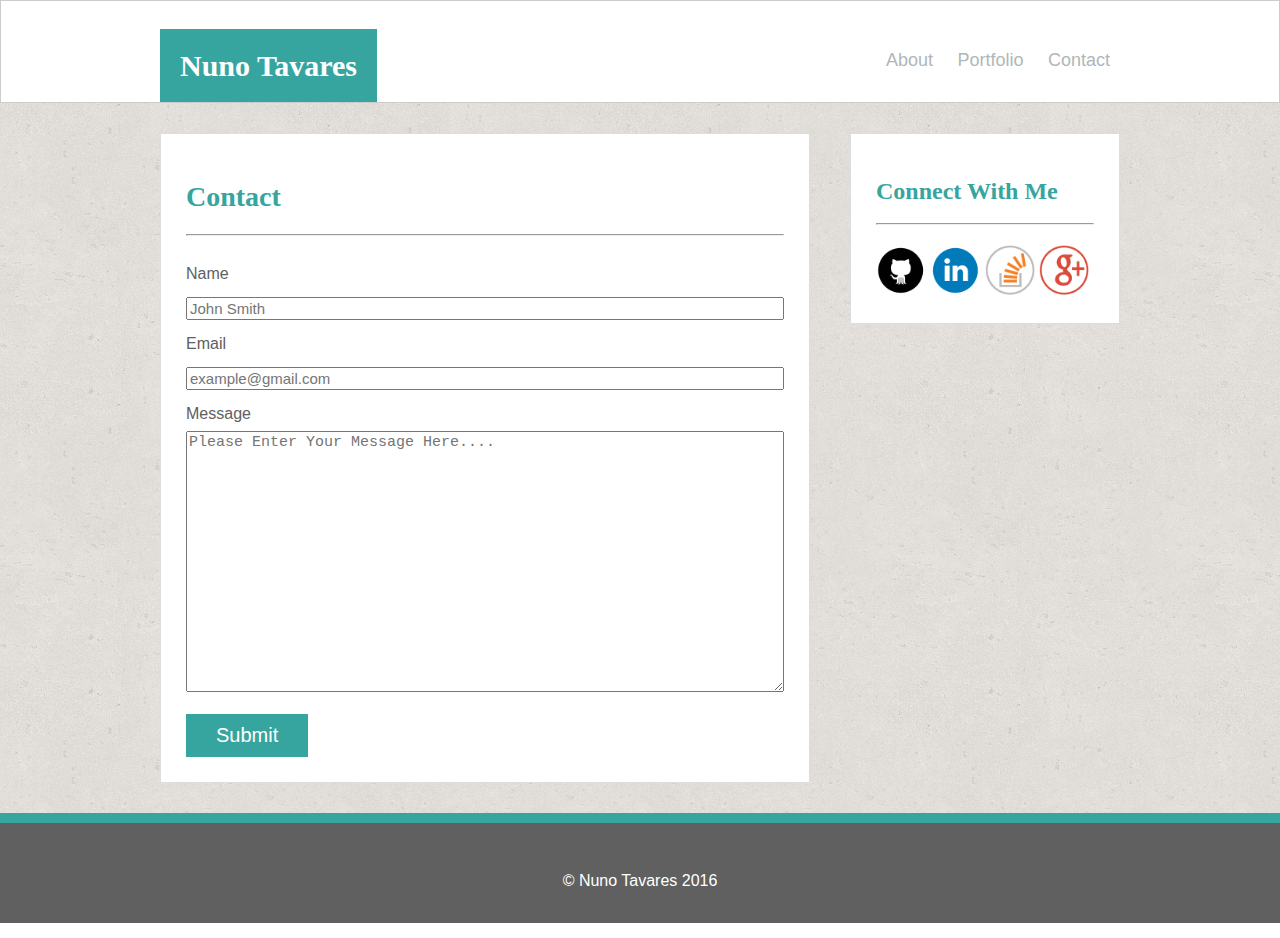
==== contact.html @ 9c00b534 "file setup" ====
<!DOCTYPE html>
<html>
	<head>
		<title>Nuno Tavares Profile</title>
		<meta charset="utf-8">
		<link rel="stylesheet" type="text/css" href="assets/css/reset.css">
		<link rel="stylesheet" type="text/css" href="assets/css/style.css">
	</head>
	<body>
		<!--This will be the section with a picture and about me -->
		<div class="wrapper">
			
			<div id="navbar">
				<div class="container">
	
					<a href="/" id="logoname">Nuno Tavares</a>
					
					<ul id="nav-links">
						<li class="menu"><a href="index.html">About</a></li>
						<li class="menu"><a href="portfolio.html">Portfolio</a></li>
						<li class="menu"><a href="contact.html">Contact</a></li>
					</ul>	
				</div> 
				<!-- close .container -->
			</div>
			<!-- close navbar -->

		<div class="container">

			<section id="contactme">

				<h1>Contact</h1>

				<hr />

				<div id="contactForm">
				
					<form id="usrForm">
						Name
						<br>
						<input type="text" name="firstLast" placeholder="John Smith">
						<br>
						Email
						<br>
						<input type="Email" name="Email" placeholder="example@gmail.com">
						<br>
						Message
						<br>
						<textarea name="message" form="usrForm" rows="15" placeholder="Please Enter Your Message Here.... "></textarea>
						<br>
						<button type="submit">Submit</button>
					</form>
			
						
				</div>	

			</section>
		
			<!--This will be the link connection section-->

			<section id="connect">

				<h2>Connect With Me</h2>

				<hr/ >

					<a href="www.github.com">
						<img src="assets/images/github_circle_black.png" alt="Nuno Tavares at GitHub" class="icon"></a>

					<a href="www.linkedin.com">
						<img src="assets/images/linkedin_circle_color.png" alt="Nuno Tavares at LinkedIn" class="icon"></a>

					<a href="www.stackoverflow.com"><img src="assets/images/stackoverflow.png" alt="Nuno Tavares at Stackoverflow" class="icon"></a>

					<a href="www.google.com"><img src="assets/images/google_circle.png" alt="Nuno Tavares at Google+" class="icon"></a>

			</section>

	</div>
			<!-- close .container -->

			<div class="push"></div>
			<!-- right before closing wrapper -->
		</div>
		<!-- close .wrapper -->

		<footer id="stickyfooter">&copy; Nuno Tavares 2016</footer>
				
	</body>

</html>
---- assets/css/style.css ----
* {
  box-sizing: border-box;
}

html, body {
	height: 100%;
}

body {
	font-family: 'Arial', 'Helvetica Neue', Helvetica, sans-serif;
	background-image: url("../images/cork-walletBG.png");
}

h1, h2 {
	font-family: 'Georgia', Times, Times New Roman, serif;
}

h1 {
	font-size: 28px;
	color:#36a59f;
	margin-top: 20px;
	margin-bottom: 20px;
	font-weight: bold;

}

h2 {
	font-size: 24px;
	color:#36a59f;
	margin-top: 20px;
	margin-bottom: 20px;
	font-weight: bold;
}

section {
	padding: 25px;
	margin-top: 30px;
	margin-bottom: 30px;	
}

a {
	text-decoration: none;
	color: #AFB7BB;
	font-size: 18px;
}

hr {
	margin-bottom: 20px;
}

p:hover {
	background-color: yellow;
	font-weight: bold;
}
.wrapper {
	min-height: 100%;
	height: auto !important; /* This line and the next line are not necessary unless you need IE6 support */
	height: 100%;
	margin: 0 auto -100px auto; 
}
.container {
	width: 960px;
	margin: 0 auto;
}

#navbar {
	width: 100%;
	height: 103px;
	background: #ffffff;
	padding: 50px 50px 20px 50px;
	border: 1px solid #cccccc;
	margin-right: auto;
	margin-left: auto;
}

#navbar a:hover {
	background-color: #36a59f;
	color: white;
	font-weight: bold;
}

#navbar li {

	display: inline;
	margin-right: 10px;
	margin-left: 10px
}


#logoname {
	font-family: 'Georgia', Times, Times New Roman, serif;
	font-size: 30px;
	font-weight: bold;	
	background-color: #36a59f;
	padding: 20px;
	color: white;
}

#nav-links {
	float:right;
}

#bio-image {
	width: 200px;
	float: left;
	margin-right: 10px;
}

#aboutme {
	width: 650px;
	background-color: #ffffff;
	float: left;
	border: 1px solid #dddddd;
	line-height: 35px;

}

#connect {
	width: 270px;
	background-color: #ffffff;
	float: right;
	border: 1px solid #dddddd;
}



.icon {
	width: 50px;
}


/*
CSS for contact page
*/

button {
	font-size: 20px;
	padding: 10px 30px 10px 30px;
	margin-top: 10px;
	background: #36a59f;
	color: #ffffff;
	border: 0px;
}
	
textarea {
	clear:both;	
	width: 100%;
	font-size: 15px;
}

#contactme {
	width: 650px;
	background-color: #ffffff;
	float: left;
	border: 1px solid #dddddd;
	line-height: 35px;
}

#contactForm form input {
	margin-top: 3px;
	width: 100%;
	font-size: 15px;
}

#contactForm form {
	color: #606060;
}

/*
CSS for Profile Page
*/
#portfolio {
	width: 650px;
	background-color: #ffffff;
	float: left;
	border: 1px solid #dddddd;
	line-height: 35px;
}

#portpics {
	float: left;
	position: relative;
	padding-right: 0;
}

#portpics p {
	position: relative;
	font-family: 'Georgia', Times, Times New Roman, serif;
	background: #36a59f;
	top: -75px;
	text-align: center;
	color: white;
	padding: 10px;
}

#portpics img {
	width: 255px;
}

#pic1, #pic2 {

	float: left;
}

#pic1{
	padding-left: 0;
	padding-right: 60px;
}

#pic2 {
	padding-right: 0;
}

/*
CSS for Sticky Footer
*/

#stickyfooter {
	clear:both;
	padding: 50px;
	background: #606060;
	color: white;
	text-align: center;
	border-top: 10px solid #36a59f;
}

#stickyfooter, .push {
	height: 100px; /* .push must be the same height as .footer */
}
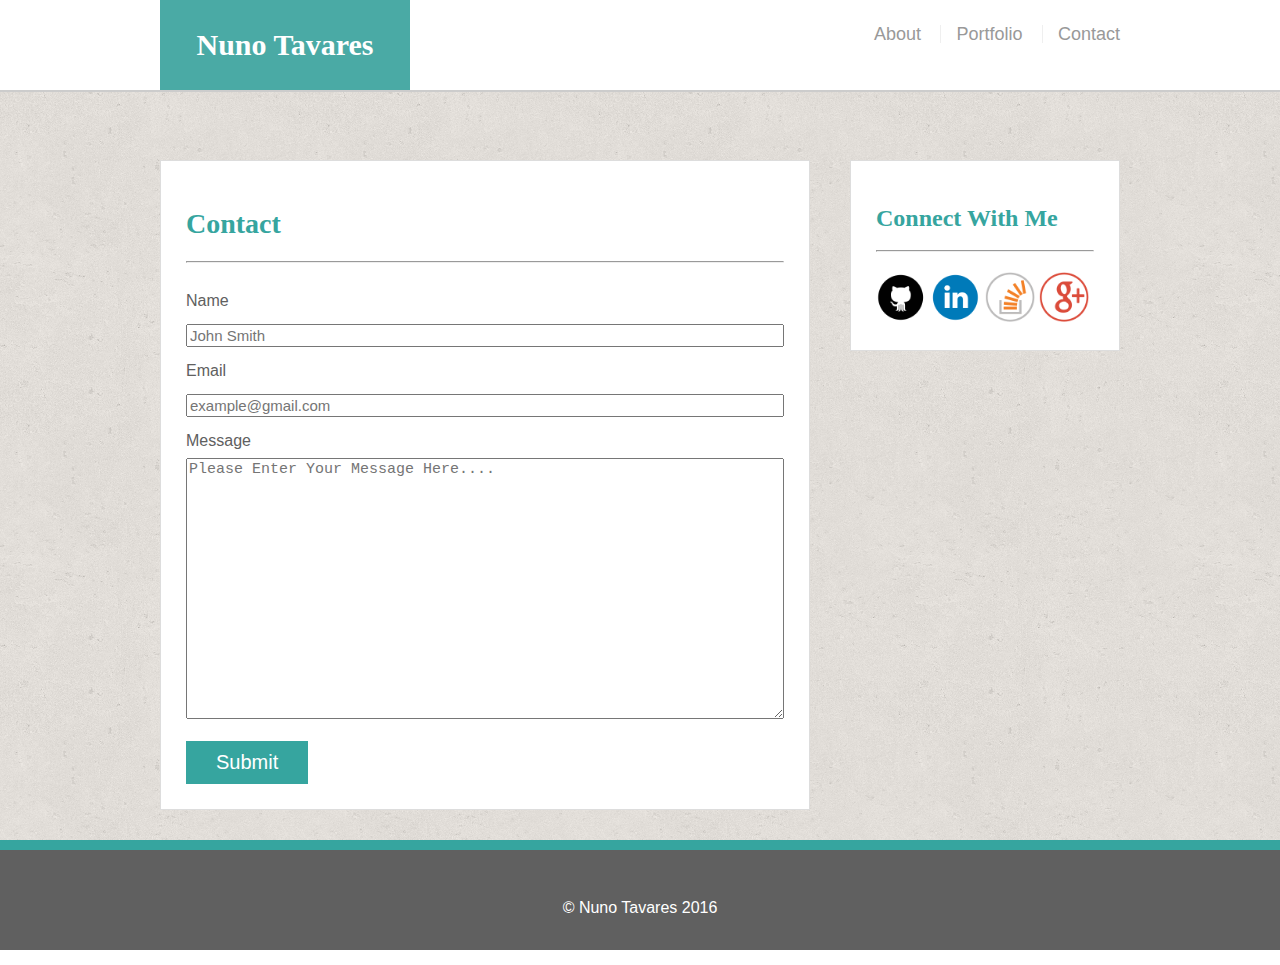
==== commit 4afe59eb: "Missing Nav Area" ====
--- a/contact.html
+++ b/contact.html
@@ -10,22 +10,25 @@
 		<!--This will be the section with a picture and about me -->
 		<div class="wrapper">
 			
-			<div id="navbar">
-				<div class="container">
+			<header id="navbar">
+
+				<div class="container" id="headbar">
 	
-					<a href="/" id="logoname">Nuno Tavares</a>
+					<a href="index.html" id="logoname">Nuno Tavares</a>
 					
-					<ul id="nav-links">
-						<li class="menu"><a href="index.html">About</a></li>
-						<li class="menu"><a href="portfolio.html">Portfolio</a></li>
-						<li class="menu"><a href="contact.html">Contact</a></li>
-					</ul>	
+					<nav>
+						<a href="index.html">About</a>
+						<a href="portfolio.html">Portfolio</a>
+						<a href="contact.html">Contact</a>
+					</nav>
+						
 				</div> 
 				<!-- close .container -->
-			</div>
+			</header>
 			<!-- close navbar -->
 
-		<div class="container">
+		<div class="container" id="main-container">
+
 
 			<section id="contactme">
 
--- a/assets/css/style.css
+++ b/assets/css/style.css
@@ -9,6 +9,7 @@
 body {
 	font-family: 'Arial', 'Helvetica Neue', Helvetica, sans-serif;
 	background-image: url("../images/cork-walletBG.png");
+
 }
 
 h1, h2 {
@@ -59,18 +60,21 @@
 	margin: 0 auto -100px auto; 
 }
 .container {
-	width: 960px;
+	width: 100%;
+	max-width: 960px;
 	margin: 0 auto;
+	clear:both;
 }
 
 #navbar {
+	background: #ffffff;
+	margin: 0 0 30px;
+	z-index: 99;
+	color: #fff;
+	overflow: auto;
+	border-bottom: 2px solid #ccc;
+	position: fixed;
 	width: 100%;
-	height: 103px;
-	background: #ffffff;
-	padding: 50px 50px 20px 50px;
-	border: 1px solid #cccccc;
-	margin-right: auto;
-	margin-left: auto;
 }
 
 #navbar a:hover {
@@ -79,31 +83,48 @@
 	font-weight: bold;
 }
 
-#navbar li {
-
-	display: inline;
-	margin-right: 10px;
-	margin-left: 10px
-}
-
+nav {
+	float: right;
+	margin-top: 25px;
+}
+
+nav a {
+	color: #999;
+	text-decoration: none;
+	margin-left: 15px;
+	display: inline-block;
+	border-left: 1px solid #efefef;
+	padding-left: 15px;
+	line-height: 18px;
+}
+
+nav a:first-child {
+	border-left:0 none;
+}
 
 #logoname {
 	font-family: 'Georgia', Times, Times New Roman, serif;
+	width: 250px;
+	height: 90px;
+	background: #4aaaa5;
+	float:left;
+	text-align: center;
+	line-height: 90px;
+	color: #fff;
+	font-weight: 700;
 	font-size: 30px;
-	font-weight: bold;	
-	background-color: #36a59f;
-	padding: 20px;
-	color: white;
-}
-
-#nav-links {
-	float:right;
-}
+	text-decoration: none;
+}
+
 
 #bio-image {
 	width: 200px;
 	float: left;
 	margin-right: 10px;
+}
+
+#main-container {
+	padding-top: 130px;
 }
 
 #aboutme {
@@ -227,3 +248,139 @@
 #stickyfooter, .push {
 	height: 100px; /* .push must be the same height as .footer */
 }
+
+/*This will be the responsive media area*/
+
+	/*desktop size here*/
+
+	@media screen and (max-width: 980px) {
+		#main-container {
+			padding: 150px 20px 20px 20px;
+			width: 100%;	
+		}
+
+		#aboutme, #portfolio, #contactme {
+			width:60%;
+			float: left;
+		}
+
+		#headbar {
+			max-width: 980px;
+		}
+
+		#connect {
+			width: 30%;
+			float: left;
+			margin-left: 30px;
+		}
+		#navbar {
+			width: 100%;
+			position: fixed;
+			padding: 20px 20px 0px 20px;	
+		}
+		.container {
+			width: 100%;
+
+		}
+
+		#wrapper {	
+			width: 100%;
+		}
+
+		#portpics {
+			width:100%;
+		}
+
+		#bio-image {
+			float:left;
+		}
+		#pic1, #pic2 {
+			margin: 0;
+			width: 100%;
+			padding: 0;
+		}
+
+		#portpics img {
+			width: 100%;
+		}
+		
+	}
+
+	/*tablet size*/
+
+	@media screen and (max-width: 768px) {
+			
+		#main-container {
+			padding: 150px 20px 20px 20px;
+			width: 100%;
+		}
+		#navbar {
+			width: 100%;
+			position: fixed;
+			padding: 20px 20px 0px 20px;	
+		}
+		.container {
+			width: 100%;
+		}
+
+		#aboutme, #portpics, #portfolio, #contactme, #connect {
+			width:100%;
+		}
+		#wrapper {	
+			width: 100%;
+		}
+		#navbar, #aboutme, #portpics, #portfolio, #contactme, #connect {
+			float:left;
+		}
+	}
+
+	/*cell phone size*/
+
+	@media screen and (max-width: 640px) {
+		#navbar {
+			position: static;
+			padding-right: 0;
+			padding-left: 0;
+		}
+			
+		.container {
+			width: 100%;
+		}	
+
+		#main-container {
+			padding: 20px;
+			width: 100%;
+		}
+
+		nav {
+			width: 100%;
+		}
+
+		nav a {
+			padding: 20px;
+			width: 20%;
+		
+		}
+
+		#wrapper {	
+			width: 100%;
+		}
+		#aboutme, #portpics, #portfolio, #contactme, #connect, #logoname, #bio-image {
+			width:100%;
+		}
+
+		#logoname, #bio-image {
+			float:left;
+		}
+
+		#pic1, #pic2 {
+			margin: 0;
+			width: 100%;
+			padding: 0;
+		}
+
+		#portpics img {
+			width: 100%;
+		}
+
+	}
